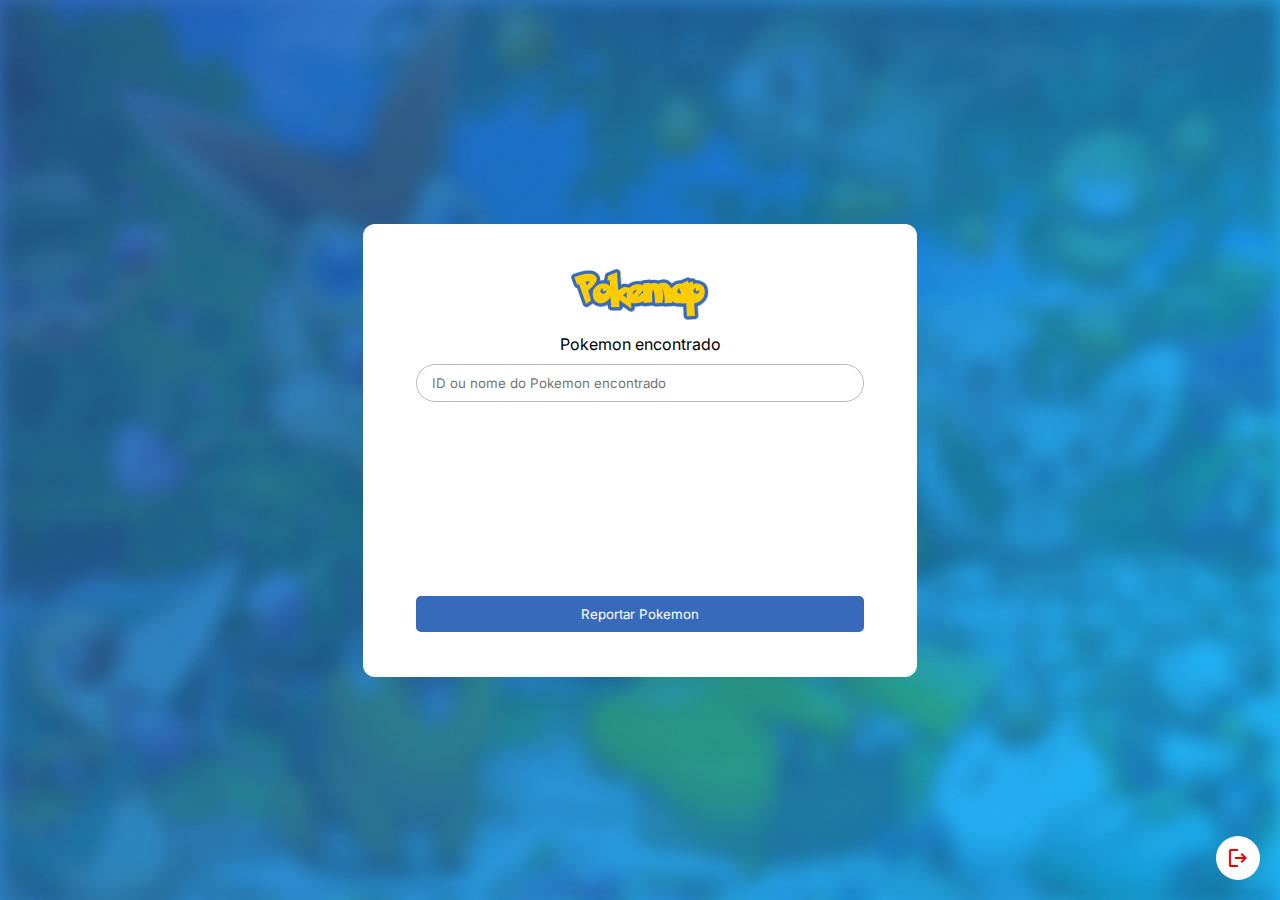
==== client/report/index.html @ 6b00f6d8 "feat: getting location from cep" ====
<!DOCTYPE html>
<html>
<head>
    <meta charset='utf-8'>
    <meta http-equiv='X-UA-Compatible' content='IE=edge'>
    <title>Pokemon App</title>
    <meta name='viewport' content='width=device-width, initial-scale=1'>
    <link rel='stylesheet' type='text/css' media='screen' href='../assets/style/static/app-pages.css'>
    <link rel="stylesheet" href="https://fonts.googleapis.com/css2?family=Material+Symbols+Outlined:opsz,wght,FILL,GRAD@20..48,100..700,0..1,-50..200" />
</head>
<body> 
    <nav class="floating-nav">
        <a href="/logout.html" class="item link-danger">
            <span class="material-symbols-outlined">
            logout
        </span></a>
    </nav>
    <div id="app">
        <form class="form app-container text-center" id="form">
            <div>
                <img src="../assets/img/logo.png">
            </div>
            <div class="form-inputs text-center">
                <div class="input-col-labeled form-section active" >
                    <label>Pokemon encontrado</label>
                    <input type="text" id="pokemon" placeholder="ID ou nome do Pokemon encontrado" autocomplete="off">
                </div>
                <span class="pokemon-image form-section">
                    <img src="https://raw.githubusercontent.com/PokeAPI/sprites/master/sprites/pokemon/132.png" id="pokemon-img">
                </span>
                <div class="input-col-labeled form-section">
                    <label>Localização</label>
                    <input type="text" id="cep" placeholder="CEP" autocomplete="off" maxlength="9">
                    <input type="number" id="numero" placeholder="Número do local">
                </div>
                <button type="submit" class="btn btn-primary">Reportar Pokemon</button>
            </div>
        </form>
    </div>
    <script src='../assets/js/pages/report/register.js' type="module"></script>
</body>
</html>
---- client/assets/style/static/app-pages.css ----
@import "../global.css";

body {
    background-image: url("../../img/app-background.png");
    background-size: cover;
}

.form {
    width: 35vw;
    min-width: 350px;
    gap: 10px;
}

.form-inputs {
    display: flex;
    flex-direction: column;
    align-items: center;
    width: 100%;
    gap: 20px;
}
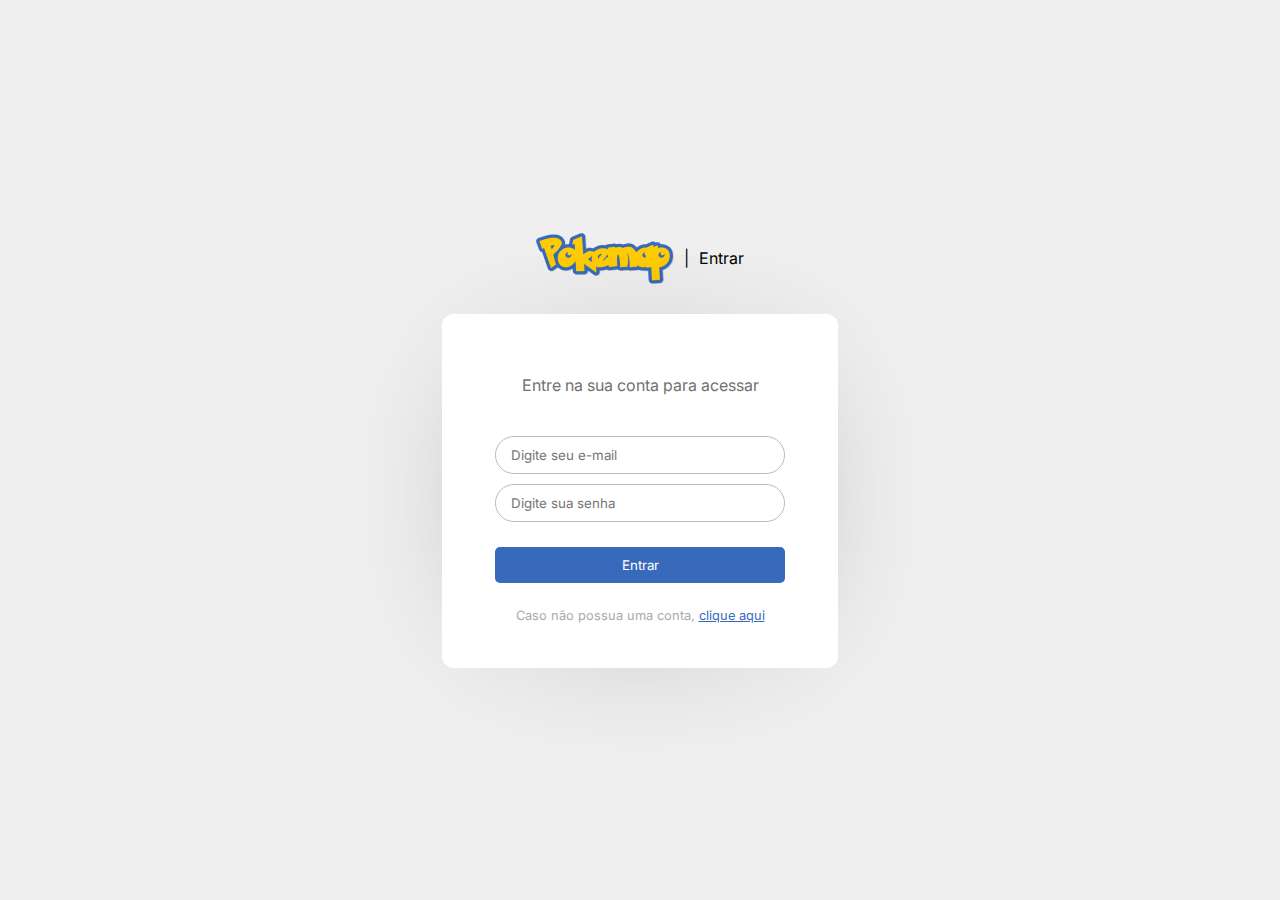
==== commit 412767a4: "wip: starting map" ====
--- a/client/report/index.html
+++ b/client/report/index.html
@@ -10,7 +10,7 @@
 </head>
 <body> 
     <nav class="floating-nav">
-        <a href="/logout.html" class="item link-danger">
+        <a class="item link-danger" id="logout">
             <span class="material-symbols-outlined">
             logout
         </span></a>
@@ -21,22 +21,22 @@
                 <img src="../assets/img/logo.png">
             </div>
             <div class="form-inputs text-center">
-                <div class="input-col-labeled form-section active" >
+                <div class="input-col-labeled form-section active">
                     <label>Pokemon encontrado</label>
-                    <input type="text" id="pokemon" placeholder="ID ou nome do Pokemon encontrado" autocomplete="off">
+                    <input type="text" id="pokemon" placeholder="ID ou nome do Pokemon encontrado" autocomplete="off" required>
                 </div>
                 <span class="pokemon-image form-section">
                     <img src="https://raw.githubusercontent.com/PokeAPI/sprites/master/sprites/pokemon/132.png" id="pokemon-img">
                 </span>
                 <div class="input-col-labeled form-section">
                     <label>Localização</label>
-                    <input type="text" id="cep" placeholder="CEP" autocomplete="off" maxlength="9">
-                    <input type="number" id="numero" placeholder="Número do local">
+                    <input type="text" id="cep" placeholder="CEP" autocomplete="off" maxlength="9" required>
+                    <input type="number" id="numero" placeholder="Número do local" required>
                 </div>
-                <button type="submit" class="btn btn-primary">Reportar Pokemon</button>
+                <button type="submit" class="btn btn-primary" id="report-btn" disabled>Reportar Pokemon</button>
             </div>
         </form>
     </div>
-    <script src='../assets/js/pages/report/register.js' type="module"></script>
+    <script src="../assets/js/pages/report/index.js" type="module"></script>
 </body>
 </html>--- a/client/assets/style/static/app-pages.css
+++ b/client/assets/style/static/app-pages.css
@@ -17,4 +17,22 @@
     align-items: center;
     width: 100%;
     gap: 20px;
+}
+
+#map { 
+    height: 70vh;
+    width: 50vw;
+}
+
+.leaflet-popup-content {
+    margin: 0 !important;
+}
+
+.leaflet-popup-content-wrapper, .leaflet-popup-tip {
+    background: rgba(255, 255, 255, .8) !important;
+    backdrop-filter: blur(2px);
+}
+
+.pokemon-in-map {
+    width: 75px;
 }